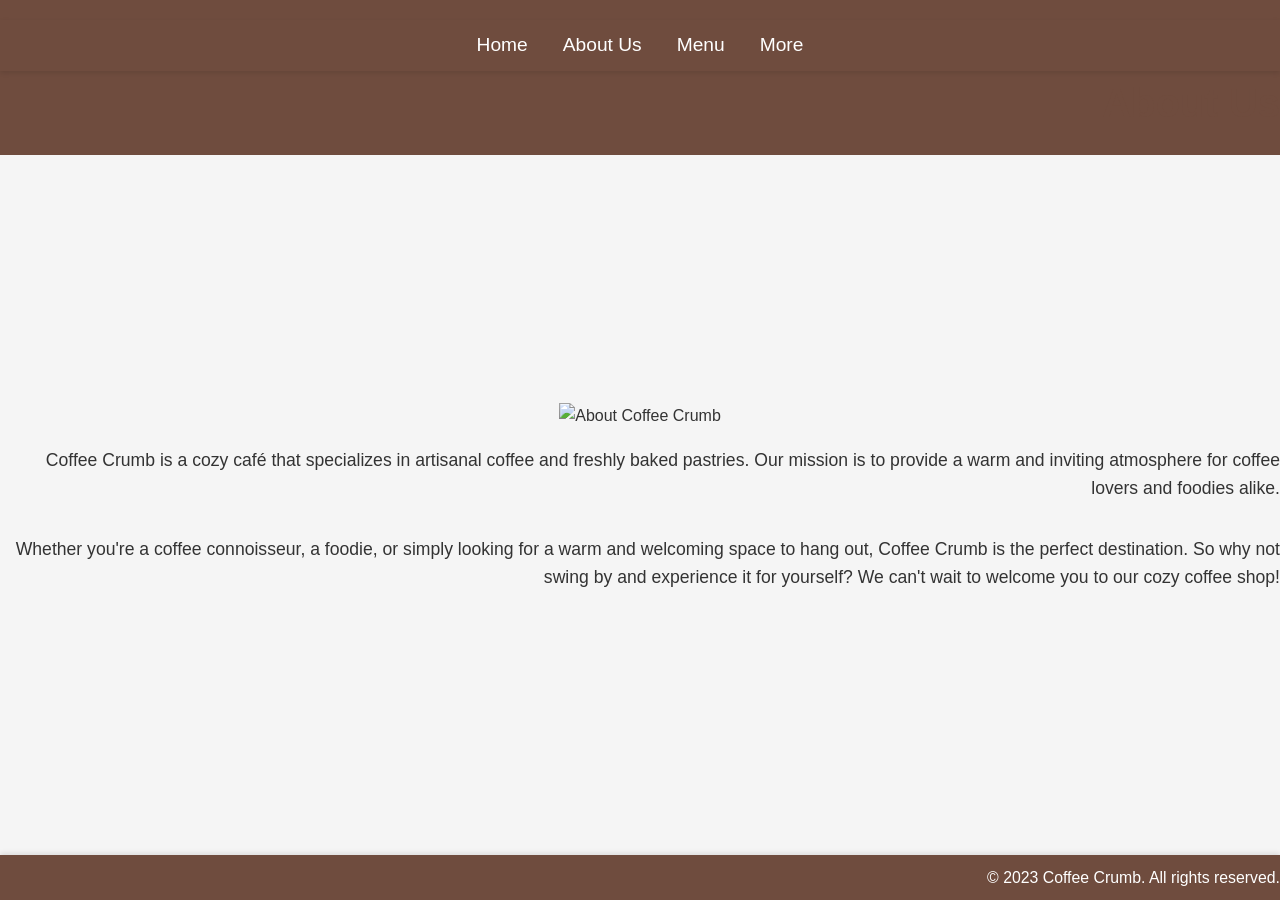
==== about.html @ c496699c "menu structure and hero page" ====
<!DOCTYPE html>
<html lang="en">
<head>
    <meta charset="UTF-8">
    <meta name="viewport" content="width=device-width, initial-scale=1.0">
    <link rel="stylesheet" href="assets/css/styles.css">
    <title>About Us - Coffee Crumb</title>
</head>
<body>
    <header>
        <nav>
            <ul class="nav-links">
                <li><a href="index.html">Home</a></li>
                <li><a href="about.html">About Us</a></li>
                <li><a href="menu.html">Menu</a></li>
                <li class="dropdown">
                    <a href="#">More</a>
                    <ul class="dropdown-content">
                        <li><a href="market-analysis.html">Market Analysis</a></li>
                        <li><a href="marketing-strategy.html">Marketing Strategy</a></li>
                        <li><a href="operations.html">Operations</a></li>
                        <li><a href="financial-projections.html">Financial Projections</a></li>
                        <li><a href="management-team.html">Management Team</a></li>
                        <li><a href="contact.html">Contact</a></li>
                    </ul>
                </li>
            </ul>
        </nav>
        <h1>About Us</h1>
    </header>
    <main>
        <img src="assets/images/placeholder.jpg" alt="About Coffee Crumb" class="about-image">
        <p id="business-description"></p>
        <p>
            Whether you're a coffee connoisseur, a foodie, or simply looking for a warm and welcoming space to hang out, Coffee Crumb is the perfect destination. So why not swing by and experience it for yourself? We can't wait to welcome you to our cozy coffee shop!
        </p>
    </main>
    <footer>
        <p>&copy; 2023 Coffee Crumb. All rights reserved.</p>
    </footer>
    <script src="assets/js/script.js" defer></script>
</body>
</html>
---- assets/css/styles.css ----
/* General Styles */
body {
    background-color: #f5f5f5;
    color: #333;
    font-family: Arial, sans-serif;
    line-height: 1.6;
    margin: 0;
    padding: 0;
    overflow-x: hidden; /* Prevent horizontal scrolling */
    overflow-y: auto; /* Enable vertical scrolling */
    display: flex;
    flex-direction: column;
    min-height: 100vh; /* Ensure the body takes up the full viewport height */
    margin: 0;
}

html, body {
    height: 100%; /* Ensure the body takes up the full height of the viewport */
    margin: 0;
    padding: 0;
    overflow-y: auto; /* Enable vertical scrolling */
    overflow-x: hidden; /* Prevent horizontal scrolling */
}

/* Header Styles */
header {
    background: #6f4c3e;
    color: #fff;
    padding: 20px 0;
    text-align: center;
    position: sticky;
    top: 0;
    z-index: 1000;
}

header h1 {
    margin: 0;
    font-size: 2.5em;
}

.hero {
    background: url('../images/bg.png') no-repeat center center/cover;
    color: #fff;
    display: flex;
    flex-direction: column;
    justify-content: center;
    align-items: flex-end;
    text-align: center; /* Center text */
    padding: 20px;
    height: 100vh; /* Full viewport height */
    background-color: #4e342e; /* Darker shade of brown as fallback */
}

.hero h1 {
    color: #d2b48c;
    font-size: 3em; /* Adjust font size */
    margin-bottom: 15px;
    text-shadow: 2px 2px 5px rgba(0, 0, 0, 0.5);
    margin-right: 14%;
    margin-top: -5%;
}

.hero p {
    font-size: 1.5em; /* Adjust font size */
    margin-bottom: 25px;
    text-shadow: 1px 1px 3px rgba(0, 0, 0, 0.5);
    margin-right: 12%;
    margin-top: -1%;
}

.hero .btn {
    background: #ff9800;
    color: #fff;
    padding: 10px 20px;
    text-decoration: none;
    border-radius: 5px;
    font-size: 1.2em;
    transition: background 0.3s;
    margin-right: 27%;
}

.hero .btn:hover {
    background: #e68900;
}

/* Navigation Bar */
nav {
    background: #6f4c3e;
    padding: 10px;
    text-align: center;
    box-shadow: 0 2px 5px rgba(0, 0, 0, 0.1);
}

.nav-links {
    list-style: none;
    padding: 0;
    margin: 0;
    display: flex;
    justify-content: center;
    gap: 15px;
    position: relative;
}

.nav-links li {
    display: inline;
    position: relative;
}

.nav-links a {
    color: #fff;
    text-decoration: none;
    font-size: 1.2em;
    padding: 5px 10px;
    border-radius: 5px;
    transition: background 0.3s;
}

.nav-links a:hover {
    background: #e68900;
}

.dropdown {
    position: relative;
}

.dropdown-content {
    display: none;
    position: absolute;
    background: #6f4c3e;
    box-shadow: 0 2px 5px rgba(0, 0, 0, 0.1);
    border-radius: 5px;
    padding: 10px;
    z-index: 1000;
    list-style: none;
    margin: 0;
    min-width: 200px;
}

.dropdown-content a {
    display: block;
    color: #fff;
    text-decoration: none;
    padding: 5px 10px;
    border-radius: 5px;
    transition: background 0.3s;
}

.dropdown-content a:hover {
    background: #e68900;
}

.dropdown:hover .dropdown-content {
    display: block;
}

/* Main Content */
main {
    flex: 1; /* Allow the main content to grow and push the footer to the bottom */
    display: flex;
    flex-direction: column;
    justify-content: center;
    align-items: center;
    box-sizing: border-box;
    text-align: center;
}

h1, h2, h3 {
    color: #6f4c3e;
    text-align: right; /* Align headings to the right */
}

h1 {
    font-size: 2.5em;
    margin-bottom: 20px;
}

h2 {
    font-size: 2em;
    margin-top: 20px;
    margin-bottom: 15px;
}

h3 {
    font-size: 1.5em;
    margin-top: 15px;
    margin-bottom: 10px;
}

p {
    margin-bottom: 15px;
    font-size: 1.1em;
    text-align: right; /* Align paragraphs to the right */
}

#menu-container h3 {
    text-align: center;
}

/* Menu Grid */
.menu-grid {
    display: flex; /* Use flexbox for layout */
    flex-wrap: wrap; /* Allow items to wrap to the next row */
    gap: 20px; /* Add spacing between items */
    justify-content: center; /* Center items horizontally */
    margin-top: 20px;
    padding: 20px;
}

.menu-item {
    flex: 1 1 calc(25% - 40px); /* Responsive width: 25% minus gap */
    max-width: 300px; /* Limit the maximum width */
    border: 1px solid #ccc;
    border-radius: 10px;
    padding: 15px;
    background: #fff;
    text-align: center;
    box-shadow: 0 2px 5px rgba(0, 0, 0, 0.1);
    transition: transform 0.3s, box-shadow 0.3s;
}

.menu-item:hover {
    transform: translateY(-5px);
    box-shadow: 0 4px 10px rgba(0, 0, 0, 0.2);
}

.menu-item img.menu-item-image {
    width: 250px; /* Make the image responsive */
    height: 200px; /* Fixed height for all images */
    object-fit: cover; /* Ensure the image covers the area without distortion */
    border-radius: 8px; /* Add rounded corners to the image */
    margin-bottom: 10px; /* Add spacing below the image */
}

.menu-item h3 {
    font-size: 1.5em;
    margin-bottom: 10px;
    color: #6f4c3e;
}

.menu-item p {
    font-size: 1em;
    margin-bottom: 10px;
    color: #333;
    text-align: center;
}

.add-to-cart-btn {
    background: #ff9800;
    color: #fff;
    border: none;
    padding: 10px 15px;
    border-radius: 5px;
    cursor: pointer;
    font-size: 1em;
    transition: background 0.3s;
}

.add-to-cart-btn:hover {
    background: #e68900;
}

/* Footer Styles */
footer {
    text-align: center;
    padding: 10px 0;
    background: #6f4c3e;
    color: #fff;
    font-size: 0.9em;
    box-shadow: 0 -2px 5px rgba(0, 0, 0, 0.1);
    margin-top: auto; /* Push the footer to the bottom of the page */
}

footer p {
    margin: 0;
}

/* Responsive Design */
@media (max-width: 768px) {
    .hero h1 {
        font-size: 2.5em; /* Adjust font size for smaller screens */
    }

    .hero p {
        font-size: 1.2em; /* Adjust font size for smaller screens */
    }

    .hero .btn {
        font-size: 1em; /* Adjust button size for smaller screens */
        padding: 8px 16px; /* Adjust padding for smaller screens */
    }

    main {
        text-align: center; /* Center-align text for smaller screens */
    }
}
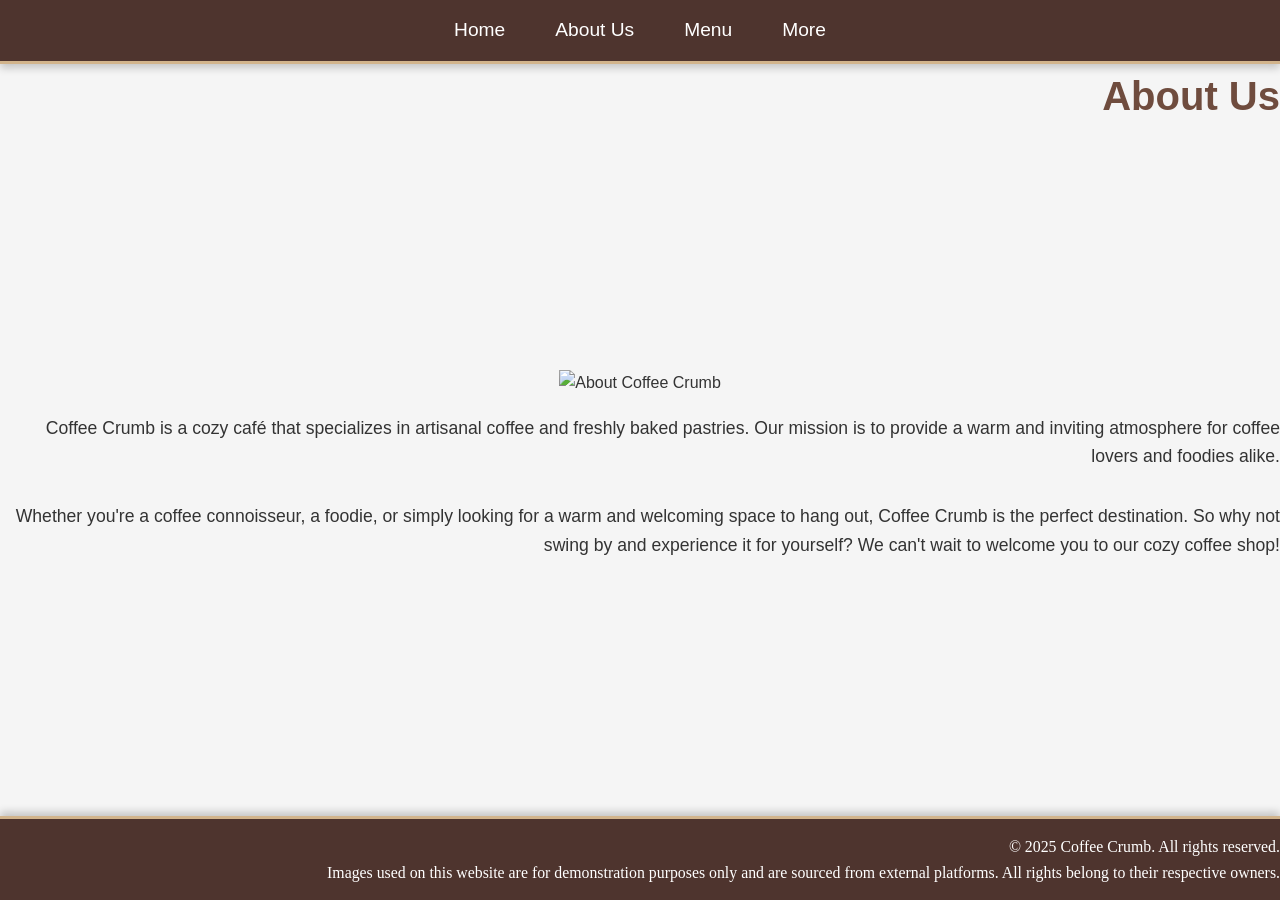
==== commit 49dcc703: "design changes" ====
--- a/about.html
+++ b/about.html
@@ -36,7 +36,8 @@
         </p>
     </main>
     <footer>
-        <p>&copy; 2023 Coffee Crumb. All rights reserved.</p>
+        <p>&copy; 2025 Coffee Crumb. All rights reserved.</p>
+        <p>Images used on this website are for demonstration purposes only and are sourced from external platforms. All rights belong to their respective owners.</p>
     </footer>
     <script src="assets/js/script.js" defer></script>
 </body>
--- a/assets/css/styles.css
+++ b/assets/css/styles.css
@@ -20,17 +20,6 @@
     padding: 0;
     overflow-y: auto; /* Enable vertical scrolling */
     overflow-x: hidden; /* Prevent horizontal scrolling */
-}
-
-/* Header Styles */
-header {
-    background: #6f4c3e;
-    color: #fff;
-    padding: 20px 0;
-    text-align: center;
-    position: sticky;
-    top: 0;
-    z-index: 1000;
 }
 
 header h1 {
@@ -85,10 +74,11 @@
 
 /* Navigation Bar */
 nav {
-    background: #6f4c3e;
-    padding: 10px;
-    text-align: center;
-    box-shadow: 0 2px 5px rgba(0, 0, 0, 0.1);
+    background: #4e342e; /* Dark coffee brown */
+    padding: 15px;
+    text-align: center;
+    box-shadow: 0 4px 8px rgba(0, 0, 0, 0.2); /* Stronger shadow for depth */
+    border-bottom: 3px solid #d2b48c; /* Light beige border for contrast */
 }
 
 .nav-links {
@@ -97,7 +87,7 @@
     margin: 0;
     display: flex;
     justify-content: center;
-    gap: 15px;
+    gap: 20px; /* Increased spacing between links */
     position: relative;
 }
 
@@ -110,13 +100,14 @@
     color: #fff;
     text-decoration: none;
     font-size: 1.2em;
-    padding: 5px 10px;
-    border-radius: 5px;
-    transition: background 0.3s;
+    padding: 8px 15px; /* Increased padding for better clickability */
+    border-radius: 5px;
+    transition: background 0.3s, color 0.3s;
 }
 
 .nav-links a:hover {
-    background: #e68900;
+    background: #d2b48c; /* Light beige hover effect */
+    color: #4e342e; /* Dark coffee brown text on hover */
 }
 
 .dropdown {
@@ -126,8 +117,8 @@
 .dropdown-content {
     display: none;
     position: absolute;
-    background: #6f4c3e;
-    box-shadow: 0 2px 5px rgba(0, 0, 0, 0.1);
+    background: #4e342e; /* Match nav background */
+    box-shadow: 0 4px 8px rgba(0, 0, 0, 0.2);
     border-radius: 5px;
     padding: 10px;
     z-index: 1000;
@@ -140,13 +131,14 @@
     display: block;
     color: #fff;
     text-decoration: none;
-    padding: 5px 10px;
-    border-radius: 5px;
-    transition: background 0.3s;
+    padding: 8px 10px;
+    border-radius: 5px;
+    transition: background 0.3s, color 0.3s;
 }
 
 .dropdown-content a:hover {
-    background: #e68900;
+    background: #d2b48c;
+    color: #4e342e;
 }
 
 .dropdown:hover .dropdown-content {
@@ -193,7 +185,15 @@
 }
 
 #menu-container h3 {
-    text-align: center;
+    font-family: 'Georgia', serif; /* Common font style for coffee shops */
+    font-size: 1.8em;
+    color: #4e342e; /* Coffee brown color */
+    text-align: center;
+    margin-bottom: 15px;
+    text-transform: capitalize; /* Capitalize each word */
+    letter-spacing: 1px; /* Add slight spacing between letters */
+    border-bottom: 2px solid #d2b48c; /* Add a subtle underline */
+    padding-bottom: 5px; /* Add spacing below the text */
 }
 
 /* Menu Grid */
@@ -261,17 +261,18 @@
 
 /* Footer Styles */
 footer {
-    text-align: center;
-    padding: 10px 0;
-    background: #6f4c3e;
-    color: #fff;
+    background: #4e342e; /* Dark coffee brown */
+    color: #fff;
+    text-align: center;
+    padding: 15px 0;
     font-size: 0.9em;
-    box-shadow: 0 -2px 5px rgba(0, 0, 0, 0.1);
-    margin-top: auto; /* Push the footer to the bottom of the page */
+    border-top: 3px solid #d2b48c; /* Light beige border for contrast */
+    box-shadow: 0 -4px 8px rgba(0, 0, 0, 0.2); /* Stronger shadow for depth */
 }
 
 footer p {
     margin: 0;
+    font-family: 'Georgia', serif; /* Match font style with headings */
 }
 
 /* Responsive Design */
@@ -292,4 +293,105 @@
     main {
         text-align: center; /* Center-align text for smaller screens */
     }
+}
+
+.menu-heading {
+    font-family: 'Georgia', serif; /* Common font style for coffee shops */
+    font-size: 2.5em;
+    color: #4e342e; /* Coffee brown color */
+    text-align: center;
+    margin-bottom: 20px;
+    text-transform: uppercase; /* Make the heading uppercase */
+    letter-spacing: 2px; /* Add spacing between letters */
+}
+
+.menu-container {
+    background-color: #f7f3e9; /* Light beige background for a cozy feel */
+    padding: 20px;
+    border-radius: 10px; /* Rounded corners for the container */
+    box-shadow: 0 4px 10px rgba(0, 0, 0, 0.1); /* Subtle shadow for depth */
+}
+
+/* Cart Icon */
+.menu-header {
+    width: 100%;
+    display: flex;
+    justify-content: space-between; /* Space between heading and cart icon */
+    align-items: center; /* Vertically center items */
+    margin-bottom: 20px;
+    position: relative;
+}
+
+.menu-heading {
+    flex: 1; /* Allow the heading to take up available space */
+    text-align: center; /* Center the heading text */
+    margin: 0; /* Remove default margins */
+}
+
+.cart-icon {
+    margin-left: auto; /* Push the cart icon to the far right */
+    display: flex;
+    align-items: center; /* Vertically center the icon */
+    margin-right: 10px;
+}
+
+.cart-icon img {
+    width: 40px;
+    height: 40px;
+    cursor: pointer;
+    transition: transform 0.3s;
+}
+
+.cart-icon img:hover {
+    transform: scale(1.1); /* Slight zoom effect on hover */
+}
+
+/* Shopping Cart Page */
+.shopping-cart {
+    background-color: burlywood; /* Light beige background for a cozy feel */
+    padding: 20px;
+    border-radius: 10px;
+    box-shadow: 0 4px 10px rgba(0, 0, 0, 0.1); /* Subtle shadow for depth */
+    max-width: 500px;
+    margin: 0 auto;
+    text-align: left;
+}
+
+.shopping-cart ul {
+    list-style: none;
+    padding: 0;
+    margin: 0 0 10px 0;
+    max-height: 200px;
+    overflow-y: auto; /* Scrollable if items exceed height */
+}
+
+.shopping-cart ul li {
+    font-size: 1em;
+    color: #333;
+    margin-bottom: 5px;
+    display: flex;
+    justify-content: space-between;
+}
+
+.shopping-cart #cart-total {
+    font-weight: bold;
+    color: #4e342e;
+    margin-bottom: 10px;
+}
+
+.shopping-cart .btn {
+    background: #ff9800;
+    color: #fff;
+    padding: 10px 15px;
+    border: none;
+    border-radius: 5px;
+    cursor: pointer;
+    font-size: 1em;
+    transition: background 0.3s;
+    width: 100%;
+    text-align: center;
+}
+
+.shopping-cart .btn:hover {
+    background: #e68900;
 }
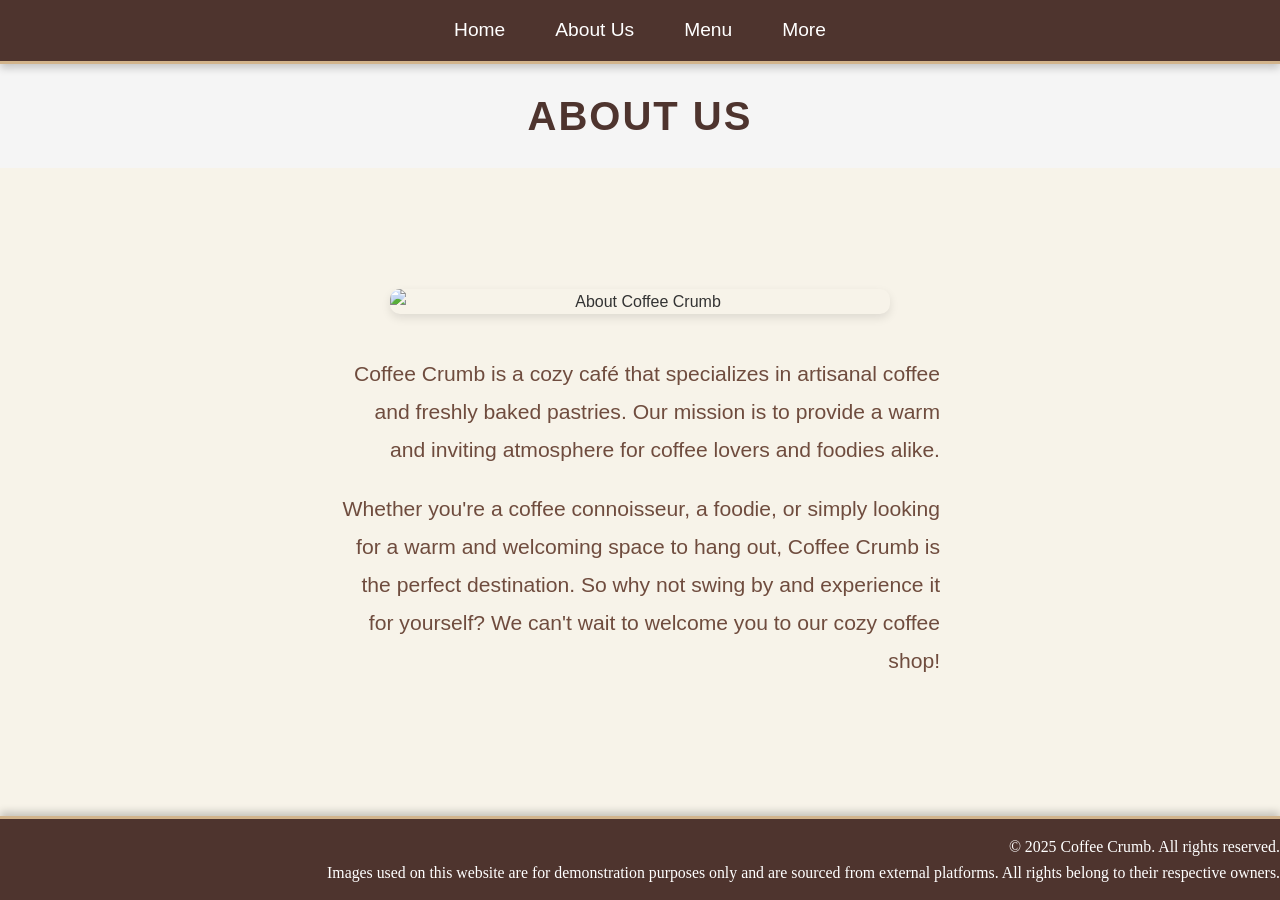
==== commit 09d1694a: "styling" ====
--- a/about.html
+++ b/about.html
@@ -26,14 +26,18 @@
                 </li>
             </ul>
         </nav>
-        <h1>About Us</h1>
+        <h1 class="page-heading">About Us</h1>
     </header>
-    <main>
-        <img src="assets/images/placeholder.jpg" alt="About Coffee Crumb" class="about-image">
-        <p id="business-description"></p>
-        <p>
-            Whether you're a coffee connoisseur, a foodie, or simply looking for a warm and welcoming space to hang out, Coffee Crumb is the perfect destination. So why not swing by and experience it for yourself? We can't wait to welcome you to our cozy coffee shop!
-        </p>
+    <main class="about-main">
+        <div class="about-container">
+            <img src="assets/images/about-us.jpg" alt="About Coffee Crumb" class="about-image">
+            <div class="about-content">
+                <p id="business-description"></p>
+                <p>
+                    Whether you're a coffee connoisseur, a foodie, or simply looking for a warm and welcoming space to hang out, Coffee Crumb is the perfect destination. So why not swing by and experience it for yourself? We can't wait to welcome you to our cozy coffee shop!
+                </p>
+            </div>
+        </div>
     </main>
     <footer>
         <p>&copy; 2025 Coffee Crumb. All rights reserved.</p>
--- a/assets/css/styles.css
+++ b/assets/css/styles.css
@@ -347,46 +347,122 @@
 }
 
 /* Shopping Cart Page */
+.cart-main {
+    display: flex;
+    justify-content: center; /* Center horizontally */
+    align-items: center; /* Center vertically */
+    height: 100%; /* Full viewport height */
+    padding: 20px; /* Add padding for spacing */
+    box-sizing: border-box; /* Include padding in height calculation */
+}
+
 .shopping-cart {
-    background-color: burlywood; /* Light beige background for a cozy feel */
-    padding: 20px;
+    background-color: #f7f3e9; /* Light beige background for a cozy feel */
+    padding: 30px;
     border-radius: 10px;
-    box-shadow: 0 4px 10px rgba(0, 0, 0, 0.1); /* Subtle shadow for depth */
-    max-width: 500px;
-    margin: 0 auto;
-    text-align: left;
+    box-shadow: 0 4px 10px rgba(0, 0, 0, 0.1); 
+    max-width: 600px; /* Limit the width */
+    width: 100%; /* Ensure responsiveness */
+    text-align: center; /* Center the content */
+    display: flex;
+    flex-direction: column; /* Stack items vertically */
+    height: 100%; /* Full height to push content to the bottom */
+}
+
+#cart-items {
+    flex: 1; /* Allow the cart items to grow and take up available space */
+    overflow-y: auto; /* Scrollable if items exceed height */
+    margin-bottom: 20px; /* Add spacing below the cart items */
+}
+
+#cart-total, #checkout-btn {
+    margin-top: 10px; /* Add spacing above the total and button */
+}
+
+#checkout-btn {
+    margin-top: 20px; /* Add extra spacing above the button */
 }
 
 .shopping-cart ul {
     list-style: none;
     padding: 0;
-    margin: 0 0 10px 0;
-    max-height: 200px;
+    margin: 0 0 20px 0;
+    max-height: 300px; /* Increase height for larger items */
     overflow-y: auto; /* Scrollable if items exceed height */
+    display: flex;
+    flex-direction: column; /* Stack items vertically */
+    gap: 15px; /* Add spacing between items */
 }
 
 .shopping-cart ul li {
-    font-size: 1em;
+    font-size: 1.2em; /* Make text larger */
     color: #333;
-    margin-bottom: 5px;
     display: flex;
     justify-content: space-between;
+    align-items: center;
+    padding: 10px;
+    border: 1px solid #ccc;
+    border-radius: 8px;
+    background-color: #fff;
+    box-shadow: 0 2px 5px rgba(0, 0, 0, 0.1);
+    transition: transform 0.3s, opacity 0.3s; /* Add animation for removal */
+}
+
+.shopping-cart ul li img {
+    width: 40px; /* Icon size */
+    height: 40px;
+    margin-right: 10px; /* Space between icon and text */
+    border-radius: 50%; /* Make the icon circular */
+    object-fit: cover; /* Ensure the image fits properly */
+}
+
+.shopping-cart ul li .item-details {
+    display: flex;
+    align-items: center; /* Vertically align icon and text */
+    flex: 1; /* Allow details to take up available space */
+}
+
+.shopping-cart ul li .item-details span {
+    margin-left: px;
+}
+
+.shopping-cart ul li .remove-btn {
+    background: #e57373; /* Red background for remove button */
+    color: #fff;
+    border: none;
+    padding: 8px 12px;
+    border-radius: 5px;
+    cursor: pointer;
+    font-size: 0.9em;
+    transition: background 0.3s, transform 0.3s;
+    margin-left: 10px; /* Space between text and button */
+}
+
+.shopping-cart ul li .remove-btn:hover {
+    background: #d32f2f; /* Darker red on hover */
+    transform: scale(1.1); /* Slight zoom effect */
+}
+
+.shopping-cart ul li.removing {
+    transform: translateX(-100%); /* Slide out animation */
+    opacity: 0; /* Fade out */
 }
 
 .shopping-cart #cart-total {
     font-weight: bold;
     color: #4e342e;
-    margin-bottom: 10px;
+    margin-bottom: 20px;
+    font-size: 1.5em; /* Make total larger */
 }
 
 .shopping-cart .btn {
     background: #ff9800;
     color: #fff;
-    padding: 10px 15px;
+    padding: 15px 20px;
     border: none;
     border-radius: 5px;
     cursor: pointer;
-    font-size: 1em;
+    font-size: 1.2em;
     transition: background 0.3s;
     width: 100%;
     text-align: center;
@@ -394,4 +470,73 @@
 
 .shopping-cart .btn:hover {
     background: #e68900;
+}
+
+.remove-btn {
+    background: #e57373; /* Red background for remove button */
+    color: #fff;
+    border: none;
+    padding: 8px 12px;
+    border-radius: 5px;
+    cursor: pointer;
+    font-size: 0.9em;
+    transition: background 0.3s, transform 0.3s;
+}
+
+.remove-btn:hover {
+    background: #d32f2f; /* Darker red on hover */
+    transform: scale(1.1); /* Slight zoom effect */
+}
+
+.page-heading {
+    font-size: 2.5em;
+    color: #4e342e; /* Coffee brown color */
+    text-align: center;
+    margin: 20px 0;
+    text-transform: uppercase;
+    letter-spacing: 2px;
+}
+
+.about-main {
+    display: flex;
+    justify-content: center;
+    align-items: center;
+    padding: 40px 20px;
+    background-color: #f7f3e9; /* Light beige background for a cozy feel */
+}
+
+.about-container {
+    display: flex;
+    flex-wrap: wrap;
+    max-width: 1200px;
+    gap: 20px;
+    align-items: center;
+    justify-content: center;
+}
+
+.about-image {
+    width: 100%;
+    max-width: 500px;
+    border-radius: 10px;
+    box-shadow: 0 4px 10px rgba(0, 0, 0, 0.1); /* Subtle shadow for depth */
+}
+
+.about-content {
+    max-width: 600px;
+    text-align: left;
+    color: #6f4c3e; /* Coffee brown text color */
+    font-size: 1.2em;
+    line-height: 1.8;
+}
+
+/* Responsive Design for About Us */
+@media (max-width: 768px) {
+    .about-container {
+        flex-direction: column;
+        text-align: center;
+    }
+
+    .about-content {
+        text-align: center;
+    }
 }
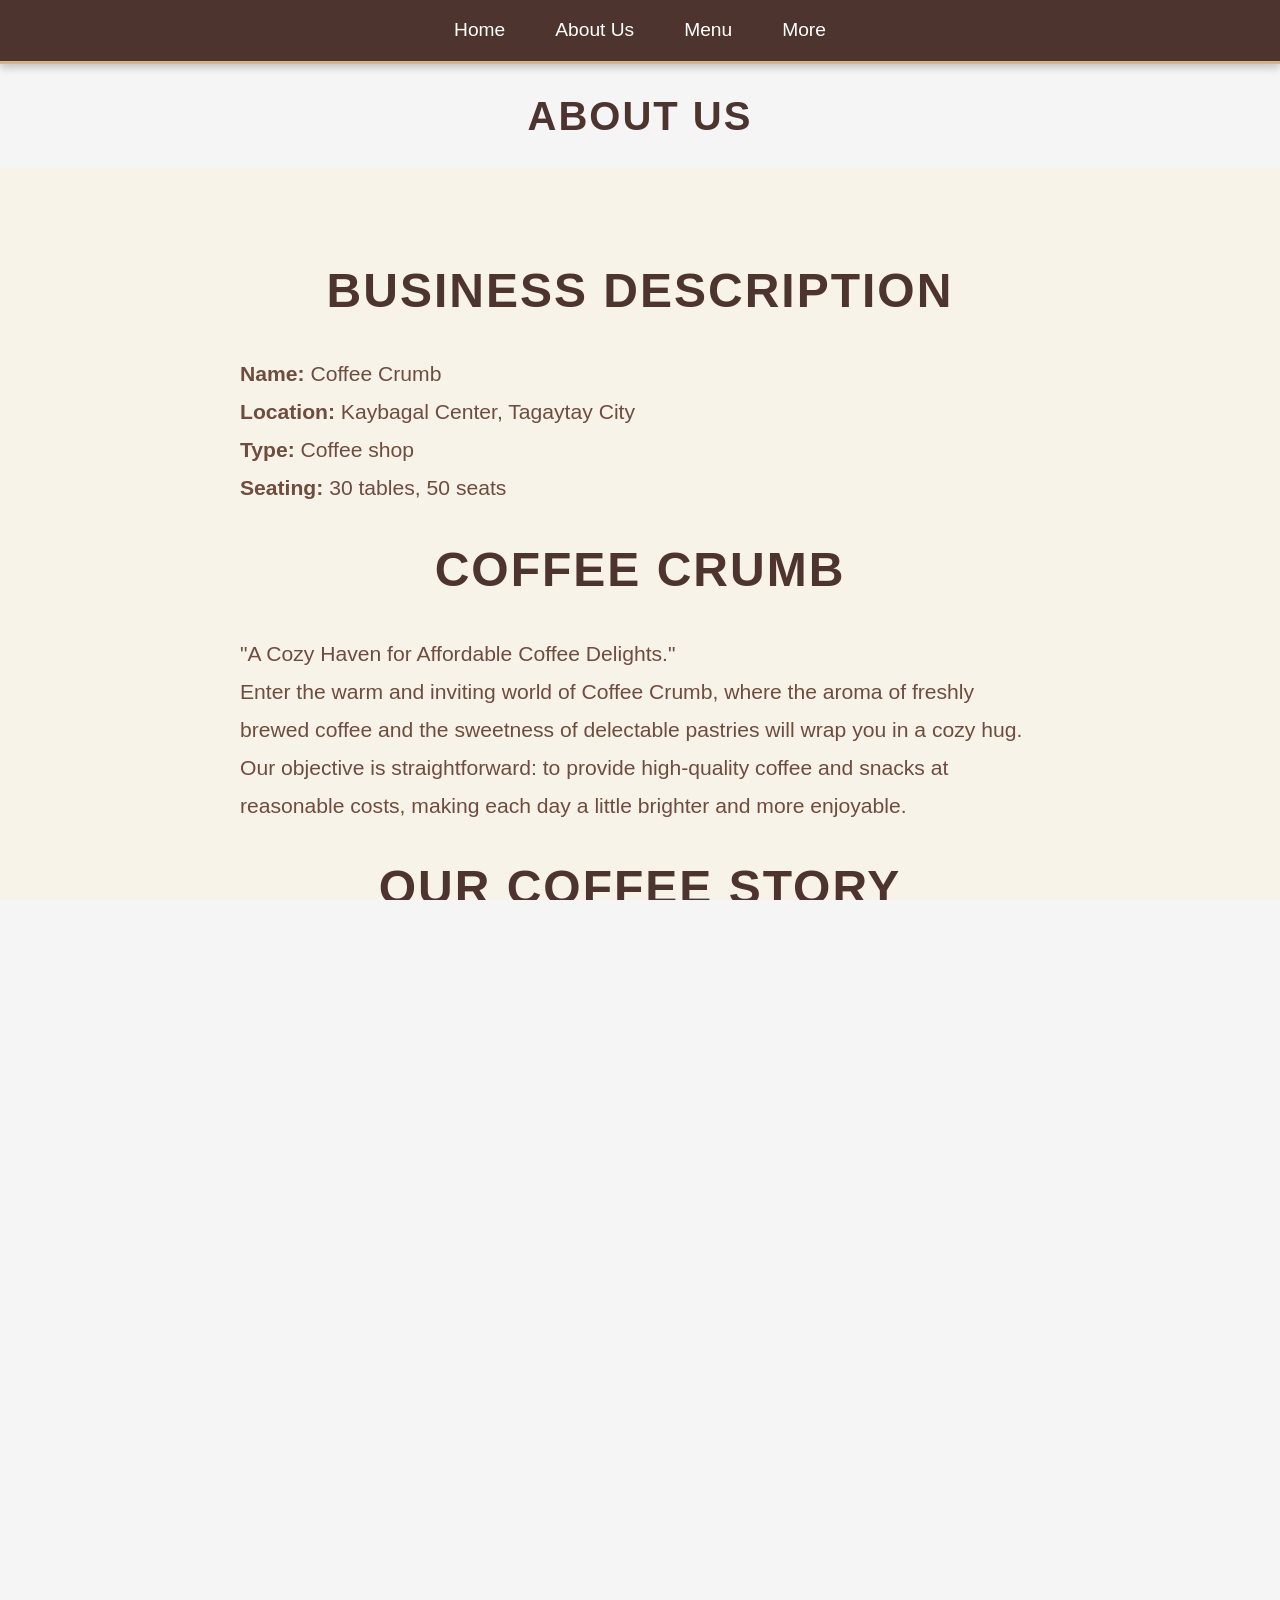
==== commit a3a9c1f7: "design final edits" ====
--- a/about.html
+++ b/about.html
@@ -16,12 +16,12 @@
                 <li class="dropdown">
                     <a href="#">More</a>
                     <ul class="dropdown-content">
-                        <li><a href="market-analysis.html">Market Analysis</a></li>
-                        <li><a href="marketing-strategy.html">Marketing Strategy</a></li>
-                        <li><a href="operations.html">Operations</a></li>
-                        <li><a href="financial-projections.html">Financial Projections</a></li>
-                        <li><a href="management-team.html">Management Team</a></li>
-                        <li><a href="contact.html">Contact</a></li>
+                        <li><a href="more.html#market-analysis">Market Analysis</a></li>
+                        <li><a href="more.html#marketing-strategy">Marketing Strategy</a></li>
+                        <li><a href="more.html#operations">Operations</a></li>
+                        <li><a href="more.html#financial-projections">Financial Projections</a></li>
+                        <li><a href="more.html#management-team">Management Team</a></li>
+                        <li><a href="more.html#contact">Contact</a></li>
                     </ul>
                 </li>
             </ul>
@@ -30,9 +30,31 @@
     </header>
     <main class="about-main">
         <div class="about-container">
-            <img src="assets/images/about-us.jpg" alt="About Coffee Crumb" class="about-image">
             <div class="about-content">
-                <p id="business-description"></p>
+                <h2 class="page-heading">Business Description</h2>
+                <p>
+                    <strong>Name:</strong> Coffee Crumb<br>
+                    <strong>Location:</strong> Kaybagal Center, Tagaytay City<br>
+                    <strong>Type:</strong> Coffee shop<br>
+                    <strong>Seating:</strong> 30 tables, 50 seats
+                </p>
+                <h2 class="page-heading">Coffee Crumb</h2>
+                <p>
+                    "A Cozy Haven for Affordable Coffee Delights."<br>
+                    Enter the warm and inviting world of Coffee Crumb, where the aroma of freshly brewed coffee and the sweetness of delectable pastries will wrap you in a cozy hug. Our objective is straightforward: to provide high-quality coffee and snacks at reasonable costs, making each day a little brighter and more enjoyable.
+                </p>
+                <h2 class="page-heading">Our Coffee Story</h2>
+                <p>
+                    We at Coffee Crumb are passionate about coffee. We acquire our beans from local roasters to guarantee that each cup is packed with flavor and affection. Our carefully created coffee drinks, which range from rich and smooth lattes to robust and adventurous cold brews, are designed to satisfy your cravings while also warming your heart.
+                </p>
+                <h2 class="page-heading">Delicious Pastries and Food</h2>
+                <p>
+                    Our pastry counter is brimming with freshly baked treats, ranging from flaky croissants and delicious muffins to savory sandwiches and nutritious salads. Whether you're craving something sweet or savory, our menu has you covered. And with our focus on price, you may enjoy your favorites without breaking the bank.
+                </p>
+                <h2 class="page-heading">Cozy Atmosphere</h2>
+                <p>
+                    Coffee Crumb is more than simply a coffee shop; it's a community gathering place for friends and neighbors to connect and exchange stories. Our cozy ambiance is intended to make you feel at home, with comfortable couches, rustic wooden tables, and vintage furnishings that will transport you to a bygone period. Whether you're studying, working, or simply enjoying a cup of coffee, our warm and inviting area is the best place to relax and unwind.
+                </p>
                 <p>
                     Whether you're a coffee connoisseur, a foodie, or simply looking for a warm and welcoming space to hang out, Coffee Crumb is the perfect destination. So why not swing by and experience it for yourself? We can't wait to welcome you to our cozy coffee shop!
                 </p>
--- a/assets/css/styles.css
+++ b/assets/css/styles.css
@@ -1,4 +1,3 @@
-/* General Styles */
 body {
     background-color: #f5f5f5;
     color: #333;
@@ -6,20 +5,20 @@
     line-height: 1.6;
     margin: 0;
     padding: 0;
-    overflow-x: hidden; /* Prevent horizontal scrolling */
-    overflow-y: auto; /* Enable vertical scrolling */
+    overflow-x: hidden;
+    overflow-y: auto;
     display: flex;
     flex-direction: column;
-    min-height: 100vh; /* Ensure the body takes up the full viewport height */
+    min-height: 100vh;
     margin: 0;
 }
 
 html, body {
-    height: 100%; /* Ensure the body takes up the full height of the viewport */
+    height: 100%;
     margin: 0;
     padding: 0;
-    overflow-y: auto; /* Enable vertical scrolling */
-    overflow-x: hidden; /* Prevent horizontal scrolling */
+    overflow-y: auto;
+    overflow-x: hidden;
 }
 
 header h1 {
@@ -34,15 +33,15 @@
     flex-direction: column;
     justify-content: center;
     align-items: flex-end;
-    text-align: center; /* Center text */
+    text-align: center;
     padding: 20px;
-    height: 100vh; /* Full viewport height */
-    background-color: #4e342e; /* Darker shade of brown as fallback */
+    height: 100vh;
+    background-color: #4e342e;
 }
 
 .hero h1 {
     color: #d2b48c;
-    font-size: 3em; /* Adjust font size */
+    font-size: 3em;
     margin-bottom: 15px;
     text-shadow: 2px 2px 5px rgba(0, 0, 0, 0.5);
     margin-right: 14%;
@@ -50,7 +49,7 @@
 }
 
 .hero p {
-    font-size: 1.5em; /* Adjust font size */
+    font-size: 1.5em;
     margin-bottom: 25px;
     text-shadow: 1px 1px 3px rgba(0, 0, 0, 0.5);
     margin-right: 12%;
@@ -72,13 +71,12 @@
     background: #e68900;
 }
 
-/* Navigation Bar */
 nav {
-    background: #4e342e; /* Dark coffee brown */
+    background: #4e342e;
     padding: 15px;
     text-align: center;
-    box-shadow: 0 4px 8px rgba(0, 0, 0, 0.2); /* Stronger shadow for depth */
-    border-bottom: 3px solid #d2b48c; /* Light beige border for contrast */
+    box-shadow: 0 4px 8px rgba(0, 0, 0, 0.2);
+    border-bottom: 3px solid #d2b48c;
 }
 
 .nav-links {
@@ -87,12 +85,12 @@
     margin: 0;
     display: flex;
     justify-content: center;
-    gap: 20px; /* Increased spacing between links */
+    gap: 20px;
     position: relative;
 }
 
 .nav-links li {
-    display: inline;
+    display: inline-block;
     position: relative;
 }
 
@@ -100,14 +98,14 @@
     color: #fff;
     text-decoration: none;
     font-size: 1.2em;
-    padding: 8px 15px; /* Increased padding for better clickability */
+    padding: 8px 15px;
     border-radius: 5px;
     transition: background 0.3s, color 0.3s;
 }
 
 .nav-links a:hover {
-    background: #d2b48c; /* Light beige hover effect */
-    color: #4e342e; /* Dark coffee brown text on hover */
+    background: #d2b48c;
+    color: #4e342e;
 }
 
 .dropdown {
@@ -117,7 +115,7 @@
 .dropdown-content {
     display: none;
     position: absolute;
-    background: #4e342e; /* Match nav background */
+    background: #4e342e;
     box-shadow: 0 4px 8px rgba(0, 0, 0, 0.2);
     border-radius: 5px;
     padding: 10px;
@@ -145,9 +143,8 @@
     display: block;
 }
 
-/* Main Content */
 main {
-    flex: 1; /* Allow the main content to grow and push the footer to the bottom */
+    flex: 1;
     display: flex;
     flex-direction: column;
     justify-content: center;
@@ -158,7 +155,7 @@
 
 h1, h2, h3 {
     color: #6f4c3e;
-    text-align: right; /* Align headings to the right */
+    text-align: right;
 }
 
 h1 {
@@ -181,34 +178,33 @@
 p {
     margin-bottom: 15px;
     font-size: 1.1em;
-    text-align: right; /* Align paragraphs to the right */
+    text-align: left;
 }
 
 #menu-container h3 {
-    font-family: 'Georgia', serif; /* Common font style for coffee shops */
+    font-family: 'Georgia', serif;
     font-size: 1.8em;
-    color: #4e342e; /* Coffee brown color */
+    color: #4e342e;
     text-align: center;
     margin-bottom: 15px;
-    text-transform: capitalize; /* Capitalize each word */
-    letter-spacing: 1px; /* Add slight spacing between letters */
-    border-bottom: 2px solid #d2b48c; /* Add a subtle underline */
-    padding-bottom: 5px; /* Add spacing below the text */
-}
-
-/* Menu Grid */
+    text-transform: capitalize;
+    letter-spacing: 1px;
+    border-bottom: 2px solid #d2b48c;
+    padding-bottom: 5px;
+}
+
 .menu-grid {
-    display: flex; /* Use flexbox for layout */
-    flex-wrap: wrap; /* Allow items to wrap to the next row */
-    gap: 20px; /* Add spacing between items */
-    justify-content: center; /* Center items horizontally */
+    display: flex;
+    flex-wrap: wrap;
+    gap: 20px;
+    justify-content: center;
     margin-top: 20px;
     padding: 20px;
 }
 
 .menu-item {
-    flex: 1 1 calc(25% - 40px); /* Responsive width: 25% minus gap */
-    max-width: 300px; /* Limit the maximum width */
+    flex: 1 1 calc(25% - 40px);
+    max-width: 300px;
     border: 1px solid #ccc;
     border-radius: 10px;
     padding: 15px;
@@ -224,11 +220,11 @@
 }
 
 .menu-item img.menu-item-image {
-    width: 250px; /* Make the image responsive */
-    height: 200px; /* Fixed height for all images */
-    object-fit: cover; /* Ensure the image covers the area without distortion */
-    border-radius: 8px; /* Add rounded corners to the image */
-    margin-bottom: 10px; /* Add spacing below the image */
+    width: 250px;
+    height: 200px;
+    object-fit: cover;
+    border-radius: 8px;
+    margin-bottom: 10px;
 }
 
 .menu-item h3 {
@@ -259,80 +255,84 @@
     background: #e68900;
 }
 
-/* Footer Styles */
 footer {
-    background: #4e342e; /* Dark coffee brown */
+    background: #4e342e;
     color: #fff;
     text-align: center;
     padding: 15px 0;
     font-size: 0.9em;
-    border-top: 3px solid #d2b48c; /* Light beige border for contrast */
-    box-shadow: 0 -4px 8px rgba(0, 0, 0, 0.2); /* Stronger shadow for depth */
+    border-top: 3px solid #d2b48c;
+    box-shadow: 0 -4px 8px rgba(0, 0, 0, 0.2);
 }
 
 footer p {
     margin: 0;
-    font-family: 'Georgia', serif; /* Match font style with headings */
-}
-
-/* Responsive Design */
+    font-family: 'Georgia', serif;
+}
+
 @media (max-width: 768px) {
     .hero h1 {
-        font-size: 2.5em; /* Adjust font size for smaller screens */
+        font-size: 2.5em;
     }
 
     .hero p {
-        font-size: 1.2em; /* Adjust font size for smaller screens */
+        font-size: 1.2em;
     }
 
     .hero .btn {
-        font-size: 1em; /* Adjust button size for smaller screens */
-        padding: 8px 16px; /* Adjust padding for smaller screens */
+        font-size: 1em;
+        padding: 8px 16px;
     }
 
     main {
-        text-align: center; /* Center-align text for smaller screens */
+        text-align: center;
     }
 }
 
 .menu-heading {
-    font-family: 'Georgia', serif; /* Common font style for coffee shops */
+    font-family: 'Georgia', serif;
     font-size: 2.5em;
-    color: #4e342e; /* Coffee brown color */
+    color: #4e342e;
     text-align: center;
     margin-bottom: 20px;
-    text-transform: uppercase; /* Make the heading uppercase */
-    letter-spacing: 2px; /* Add spacing between letters */
+    text-transform: uppercase;
+    letter-spacing: 2px;
 }
 
 .menu-container {
-    background-color: #f7f3e9; /* Light beige background for a cozy feel */
+    background-color: #f7f3e9;
     padding: 20px;
-    border-radius: 10px; /* Rounded corners for the container */
-    box-shadow: 0 4px 10px rgba(0, 0, 0, 0.1); /* Subtle shadow for depth */
-}
-
-/* Cart Icon */
+    border-radius: 10px;
+    box-shadow: 0 4px 10px rgba(0, 0, 0, 0.1);
+}
+
 .menu-header {
     width: 100%;
     display: flex;
-    justify-content: space-between; /* Space between heading and cart icon */
-    align-items: center; /* Vertically center items */
+    justify-content: space-between;
+    align-items: center;
     margin-bottom: 20px;
     position: relative;
 }
 
 .menu-heading {
-    flex: 1; /* Allow the heading to take up available space */
-    text-align: center; /* Center the heading text */
-    margin: 0; /* Remove default margins */
+    flex: 1;
+    text-align: center;
+    margin: 0;
 }
 
 .cart-icon {
-    margin-left: auto; /* Push the cart icon to the far right */
-    display: flex;
-    align-items: center; /* Vertically center the icon */
+    background-color: #d2b48c;
+    margin-left: auto;
+    display: flex;
+    align-items: center;
     margin-right: 10px;
+    border-radius: 50%;
+    padding: 5px;
+    box-shadow: 0 2px 5px rgba(0, 0, 0, 0.1);
+    transition: background 0.3s;
+    cursor: pointer;
+    border: 2px solid #4e342e;
 }
 
 .cart-icon img {
@@ -343,59 +343,58 @@
 }
 
 .cart-icon img:hover {
-    transform: scale(1.1); /* Slight zoom effect on hover */
-}
-
-/* Shopping Cart Page */
+    transform: scale(1.1);
+}
+
 .cart-main {
     display: flex;
-    justify-content: center; /* Center horizontally */
-    align-items: center; /* Center vertically */
-    height: 100%; /* Full viewport height */
-    padding: 20px; /* Add padding for spacing */
-    box-sizing: border-box; /* Include padding in height calculation */
+    justify-content: center;
+    align-items: center;
+    height: 100%;
+    padding: 20px;
+    box-sizing: border-box;
 }
 
 .shopping-cart {
-    background-color: #f7f3e9; /* Light beige background for a cozy feel */
+    background-color: #f7f3e9;
     padding: 30px;
     border-radius: 10px;
-    box-shadow: 0 4px 10px rgba(0, 0, 0, 0.1); 
-    max-width: 600px; /* Limit the width */
-    width: 100%; /* Ensure responsiveness */
-    text-align: center; /* Center the content */
-    display: flex;
-    flex-direction: column; /* Stack items vertically */
-    height: 100%; /* Full height to push content to the bottom */
+    box-shadow: 0 4px 10px rgba(0, 0, 0, 0.1);
+    max-width: 600px;
+    width: 100%;
+    text-align: center;
+    display: flex;
+    flex-direction: column;
+    height: 100%;
 }
 
 #cart-items {
-    flex: 1; /* Allow the cart items to grow and take up available space */
-    overflow-y: auto; /* Scrollable if items exceed height */
-    margin-bottom: 20px; /* Add spacing below the cart items */
+    flex: 1;
+    overflow-y: auto;
+    margin-bottom: 20px;
 }
 
 #cart-total, #checkout-btn {
-    margin-top: 10px; /* Add spacing above the total and button */
+    margin-top: 10px;
 }
 
 #checkout-btn {
-    margin-top: 20px; /* Add extra spacing above the button */
+    margin-top: 20px;
 }
 
 .shopping-cart ul {
     list-style: none;
     padding: 0;
     margin: 0 0 20px 0;
-    max-height: 300px; /* Increase height for larger items */
-    overflow-y: auto; /* Scrollable if items exceed height */
-    display: flex;
-    flex-direction: column; /* Stack items vertically */
-    gap: 15px; /* Add spacing between items */
+    max-height: 300px;
+    overflow-y: auto;
+    display: flex;
+    flex-direction: column;
+    gap: 15px;
 }
 
 .shopping-cart ul li {
-    font-size: 1.2em; /* Make text larger */
+    font-size: 1.2em;
     color: #333;
     display: flex;
     justify-content: space-between;
@@ -405,21 +404,21 @@
     border-radius: 8px;
     background-color: #fff;
     box-shadow: 0 2px 5px rgba(0, 0, 0, 0.1);
-    transition: transform 0.3s, opacity 0.3s; /* Add animation for removal */
+    transition: transform 0.3s, opacity 0.3s;
 }
 
 .shopping-cart ul li img {
-    width: 40px; /* Icon size */
+    width: 40px;
     height: 40px;
-    margin-right: 10px; /* Space between icon and text */
-    border-radius: 50%; /* Make the icon circular */
-    object-fit: cover; /* Ensure the image fits properly */
+    margin-right: 10px;
+    border-radius: 50%;
+    object-fit: cover;
 }
 
 .shopping-cart ul li .item-details {
     display: flex;
-    align-items: center; /* Vertically align icon and text */
-    flex: 1; /* Allow details to take up available space */
+    align-items: center;
+    flex: 1;
 }
 
 .shopping-cart ul li .item-details span {
@@ -427,7 +426,7 @@
 }
 
 .shopping-cart ul li .remove-btn {
-    background: #e57373; /* Red background for remove button */
+    background: #e57373;
     color: #fff;
     border: none;
     padding: 8px 12px;
@@ -435,24 +434,24 @@
     cursor: pointer;
     font-size: 0.9em;
     transition: background 0.3s, transform 0.3s;
-    margin-left: 10px; /* Space between text and button */
+    margin-left: 10px;
 }
 
 .shopping-cart ul li .remove-btn:hover {
-    background: #d32f2f; /* Darker red on hover */
-    transform: scale(1.1); /* Slight zoom effect */
+    background: #d32f2f;
+    transform: scale(1.1);
 }
 
 .shopping-cart ul li.removing {
-    transform: translateX(-100%); /* Slide out animation */
-    opacity: 0; /* Fade out */
+    transform: translateX(-100%);
+    opacity: 0;
 }
 
 .shopping-cart #cart-total {
     font-weight: bold;
     color: #4e342e;
     margin-bottom: 20px;
-    font-size: 1.5em; /* Make total larger */
+    font-size: 1.5em;
 }
 
 .shopping-cart .btn {
@@ -473,7 +472,7 @@
 }
 
 .remove-btn {
-    background: #e57373; /* Red background for remove button */
+    background: #e57373;
     color: #fff;
     border: none;
     padding: 8px 12px;
@@ -484,13 +483,13 @@
 }
 
 .remove-btn:hover {
-    background: #d32f2f; /* Darker red on hover */
-    transform: scale(1.1); /* Slight zoom effect */
+    background: #d32f2f;
+    transform: scale(1.1);
 }
 
 .page-heading {
     font-size: 2.5em;
-    color: #4e342e; /* Coffee brown color */
+    color: #4e342e;
     text-align: center;
     margin: 20px 0;
     text-transform: uppercase;
@@ -502,7 +501,7 @@
     justify-content: center;
     align-items: center;
     padding: 40px 20px;
-    background-color: #f7f3e9; /* Light beige background for a cozy feel */
+    background-color: #f7f3e9;
 }
 
 .about-container {
@@ -518,18 +517,27 @@
     width: 100%;
     max-width: 500px;
     border-radius: 10px;
-    box-shadow: 0 4px 10px rgba(0, 0, 0, 0.1); /* Subtle shadow for depth */
+    box-shadow: 0 4px 10px rgba(0, 0, 0, 0.1);
 }
 
 .about-content {
-    max-width: 600px;
-    text-align: left;
-    color: #6f4c3e; /* Coffee brown text color */
+    max-width: 800px;
+    text-align: center;
+    color: #6f4c3e;
     font-size: 1.2em;
     line-height: 1.8;
-}
-
-/* Responsive Design for About Us */
+    margin: 0 auto;
+    padding: 20px;
+    border-bottom: 1px solid #d2b48c;
+    display: block;
+    width: 100%;
+    margin-bottom: 40px;
+}
+
+.about-content:last-child {
+    border-bottom: none;
+}
+
 @media (max-width: 768px) {
     .about-container {
         flex-direction: column;
@@ -538,5 +546,32 @@
 
     .about-content {
         text-align: center;
-    }
+        padding: 15px;
+    }
+}
+
+@media (max-width: 768px) {
+    .nav-links {
+        flex-direction: column;
+        align-items: center;
+    }
+
+    .dropdown-content {
+        position: static;
+        width: 100%;
+        box-shadow: none;
+    }
+}
+
+.centered-heading {
+    text-align: center;
+    font-size: 2.5em;
+    color: #4e342e;
+    margin: 20px 0;
+    text-transform: uppercase;
+    letter-spacing: 2px;
+}
+
+.more-page {
+    text-align: center;
 }
